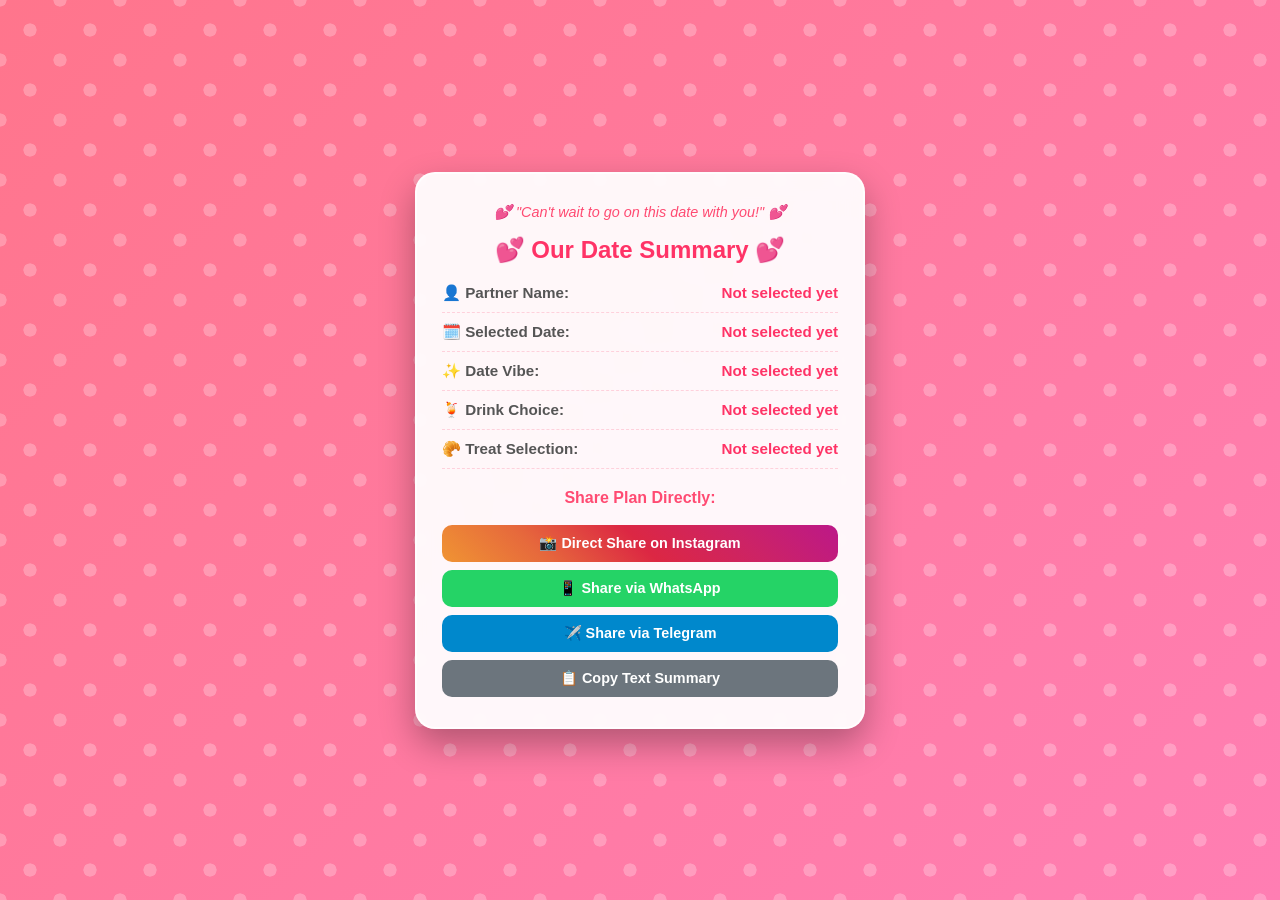
==== profile.html @ 8619ba56 "Add files via upload" ====
<!DOCTYPE html>
<html lang="en">
<head>
  <meta charset="UTF-8">
  <meta name="viewport" content="width=device-width, initial-scale=1.0">
  <title>Date Summary & Profile</title>
  <link rel="stylesheet" href="style.css">
</head>
<body class="bg-profile">
  <div class="heart-container" id="heartContainer"></div>
  <div class="summary-card popup-bounce">
    <div class="sweet-compliment">💕 "Can't wait to go on this date with you!" 💕</div>
    <h2>💕 Our Date Summary 💕</h2>
    
    <div class="info-group">
      <span class="label">👤 Partner Name:</span>
      <span class="value" id="user-name">Loading...</span>
    </div>
    <div class="info-group">
      <span class="label">🗓️ Selected Date:</span>
      <span class="value" id="summary-date">Loading...</span>
    </div>
    <div class="info-group">
      <span class="label">✨ Date Vibe:</span>
      <span class="value" id="summary-vibe">Loading...</span>
    </div>
    <div class="info-group">
      <span class="label">🍹 Drink Choice:</span>
      <span class="value" id="summary-activity">Loading...</span>
    </div>
    <div class="info-group">
      <span class="label">🥐 Treat Selection:</span>
      <span class="value" id="summary-gift">Loading...</span>
    </div>

    <h3 style="color:#ff4b72; margin: 20px 0 10px; font-size: 1rem;">Share Plan Directly:</h3>
    <button type="button" class="btn-share insta-btn" onclick="shareToInstagram()">📸 Direct Share on Instagram</button>
    <button type="button" class="btn-share whatsapp-btn" onclick="shareToWhatsApp()">📱 Share via WhatsApp</button>
    <button type="button" class="btn-share telegram-btn" onclick="shareToTelegram()">✈️ Share via Telegram</button>
    <button type="button" class="btn-share copy-btn" onclick="handleCopySummary()">📋 Copy Text Summary</button>
  </div>

  <script src="app.js"></script>
  <script>
    let uName, sDate, rawDate, sVibe, sActivity, sGift, currentPwd, shareableLink;

    document.addEventListener("DOMContentLoaded", () => {
      uName = parseValue(getChoice('user'));
      rawDate = parseValue(getChoice('date'));
      sDate = formatDDMMYYYY(getChoice('date'));
      sVibe = parseValue(getChoice('vibe'));
      sActivity = parseValue(getChoice('activity'));
      sGift = parseValue(getChoice('gift'));
      currentPwd = getSecretPassword();

      document.getElementById('user-name').innerText = uName;
      document.getElementById('summary-date').innerText = sDate;
      document.getElementById('summary-vibe').innerText = sVibe;
      document.getElementById('summary-activity').innerText = sActivity;
      document.getElementById('summary-gift').innerText = sGift;

      const baseUrl = window.location.origin + window.location.pathname.replace('profile.html', 'login.html');
      shareableLink = `${baseUrl}?key=${encodeURIComponent(currentPwd)}&user=${encodeURIComponent(uName)}&date=${encodeURIComponent(rawDate)}&vibe=${encodeURIComponent(sVibe)}&activity=${encodeURIComponent(sActivity)}&gift=${encodeURIComponent(sGift)}`;

      startUniqueAnimation();
      checkPartnerNotifications();
    });

    function buildMessage() {
      return `💖 *${uName}'s Date Plan* 💖\n` +
             `🗓️ Date: ${sDate}\n` +
             `✨ Vibe: ${sVibe}\n` +
             `🍹 Drink: ${sActivity}\n` +
             `🥐 Treat: ${sGift}\n\n` +
             `🔗 Unlock & edit our date plan here:\n${shareableLink}`;
    }

    function shareToInstagram() {
      navigator.clipboard.writeText(buildMessage());
      alert("Plan & unlock link copied! Opening Instagram... Just paste it in a message to your partner 💕");
      window.open(`https://www.instagram.com/direct/inbox/`, '_blank');
    }

    function shareToWhatsApp() {
      window.open("https://api.whatsapp.com/send?text=" + encodeURIComponent(buildMessage()), '_blank');
    }

    function shareToTelegram() {
      window.open("https://t.me/share/url?url=" + encodeURIComponent(shareableLink) + "&text=" + encodeURIComponent(buildMessage()), '_blank');
    }

    function handleCopySummary() {
      navigator.clipboard.writeText(buildMessage());
      alert("Summary and unlock link copied to clipboard! 📋💖");
    }
  </script>
</body>
</html>
---- style.css ----
/* ==========================================
   1. GLOBAL & RESET STYLES
   ========================================== */
* {
  box-sizing: border-box;
  margin: 0;
  padding: 0;
  font-family: 'Poppins', 'Segoe UI', Tahoma, Geneva, Verdana, sans-serif;
}

body {
  min-height: 100vh;
  display: flex;
  justify-content: center;
  align-items: center;
  background-attachment: fixed;
  background-size: cover;
  background-position: center;
  position: relative;
  overflow-x: hidden;
}

/* Base overlay mask to ensure content text remains easily readable over photo backgrounds */
body::after {
  content: "";
  position: absolute;
  top: 0; left: 0; right: 0; bottom: 0;
  background: rgba(0, 0, 0, 0.25);
  pointer-events: none;
  z-index: 0;
}

/* ==========================================
   2. PAGE BACKGROUND PICTURES
   ========================================== */

/* 1. Index Page (Welcome / Landing) */
body.bg-index {
  background-image: url('https://images.unsplash.com/photo-1518199266791-5375a83190b7?auto=format&fit=crop&w=1920&q=80');
}

/* 2. Login Page */
body.bg-login {
  background-image: url('https://images.unsplash.com/photo-1516589178581-6cd7833ae3b2?auto=format&fit=crop&w=1920&q=80');
}

/* 3. Date / Calendar Page (Calendar Background) */
body.bg-date {
  background-image: url('https://images.unsplash.com/photo-1506784983877-45594efa4cbe?auto=format&fit=crop&w=1920&q=80');
}

/* 4. Vibe Page */
body.bg-vibe {
  background-image: url('https://images.unsplash.com/photo-1511632765486-a01980e01a18?auto=format&fit=crop&w=1920&q=80');
}

/* 5. Drink Page */
body.bg-drink, body.bg-activity {
  background-image: url('https://images.unsplash.com/photo-1514362545857-3bc16c4c7d1b?auto=format&fit=crop&w=1920&q=80');
}

/* 6. Treat Page */
body.bg-treat, body.bg-gift {
  background-image: url('https://images.unsplash.com/photo-1509440159596-0249088772ff?auto=format&fit=crop&w=1920&q=80');
}

/* 7. Choice / Review Page */
body.bg-choice, body.bg-cart {
  background-image: url('https://images.unsplash.com/photo-1522673607200-164d1b6ce486?auto=format&fit=crop&w=1920&q=80');
}

/* 8. Profile / Summary Page (KEPT EXACTLY AS IT WAS) */
body.bg-profile {
  background: linear-gradient(135deg, #ff758c 0%, #ff7eb3 100%),
              radial-gradient(circle at 50% 30%, rgba(255, 255, 255, 0.3) 0%, transparent 60%);
  background-attachment: fixed;
}

body.bg-profile::after {
  display: none; /* Disables dark photo overlay on profile page */
}

body.bg-profile::before {
  content: "";
  position: absolute;
  top: 0; left: 0; right: 0; bottom: 0;
  background-image: radial-gradient(rgba(255, 255, 255, 0.25) 15%, transparent 16%),
                    radial-gradient(rgba(255, 255, 255, 0.25) 15%, transparent 16%);
  background-size: 60px 60px;
  background-position: 0 0, 30px 30px;
  pointer-events: none;
  z-index: 0;
}

/* ==========================================
   3. CONTAINERS & CARDS
   ========================================== */
.container, .summary-card {
  position: relative;
  z-index: 10;
  background: rgba(255, 255, 255, 0.94);
  backdrop-filter: blur(12px);
  -webkit-backdrop-filter: blur(12px);
  border-radius: 20px;
  padding: 30px 25px;
  width: 90%;
  max-width: 450px;
  box-shadow: 0 15px 35px rgba(0, 0, 0, 0.3);
  border: 2px solid rgba(255, 255, 255, 0.8);
  text-align: center;
}

.sweet-compliment {
  font-size: 0.9rem;
  color: #ff4b72;
  margin-bottom: 15px;
  font-style: italic;
  font-weight: 500;
}

h2 {
  color: #ff3366;
  margin-bottom: 10px;
  font-size: 1.5rem;
}

p {
  color: #555;
  font-size: 0.9rem;
  margin-bottom: 20px;
}

/* ==========================================
   4. FORM INPUTS & BUTTONS
   ========================================== */
.input-field {
  width: 100%;
  padding: 12px 15px;
  margin-bottom: 15px;
  border: 2px solid #ffd1dc;
  border-radius: 12px;
  outline: none;
  font-size: 0.95rem;
  transition: border-color 0.3s;
  background: #ffffff;
}

.input-field:focus {
  border-color: #ff4b72;
}

.btn {
  width: 100%;
  padding: 12px;
  background: linear-gradient(135deg, #ff4b72, #ff758c);
  color: #fff;
  border: none;
  border-radius: 12px;
  font-size: 1rem;
  font-weight: 600;
  cursor: pointer;
  box-shadow: 0 5px 15px rgba(255, 75, 114, 0.3);
  transition: transform 0.2s, box-shadow 0.2s;
}

.btn:hover {
  transform: translateY(-2px);
  box-shadow: 0 8px 20px rgba(255, 75, 114, 0.4);
}

/* ==========================================
   5. OPTIONS GRID & SELECTION CARDS
   ========================================== */
.options-grid {
  display: grid;
  grid-template-columns: 1fr 1fr;
  gap: 12px;
  margin-bottom: 20px;
}

.option-card {
  background: #fff0f3;
  border: 2px solid #ffccd5;
  border-radius: 15px;
  padding: 15px 10px;
  cursor: pointer;
  transition: all 0.3s ease;
  display: flex;
  flex-direction: column;
  align-items: center;
}

.option-card:hover, .option-card.selected {
  background: #ff4b72;
  color: #fff;
  border-color: #ff4b72;
  transform: scale(1.03);
}

.option-card span.icon {
  font-size: 2rem;
  margin-bottom: 8px;
}

.option-card span.text {
  font-size: 0.9rem;
  font-weight: 600;
}

/* ==========================================
   6. PROFILE SUMMARY & SHARE BUTTONS
   ========================================== */
.info-group {
  display: flex;
  justify-content: space-between;
  align-items: center;
  padding: 10px 0;
  border-bottom: 1px dashed #ffd1dc;
  font-size: 0.95rem;
}

.info-group .label {
  font-weight: 600;
  color: #555;
}

.info-group .value {
  color: #ff3366;
  font-weight: 600;
}

.btn-share {
  width: 100%;
  padding: 10px;
  margin-top: 8px;
  border: none;
  border-radius: 10px;
  color: #fff;
  font-weight: 600;
  cursor: pointer;
  font-size: 0.9rem;
  transition: opacity 0.2s, transform 0.2s;
}

.btn-share:hover {
  opacity: 0.9;
  transform: translateY(-1px);
}

.insta-btn { background: linear-gradient(45deg, #f09433 0%, #e6683c 25%, #dc2743 50%, #cc2366 75%, #bc1888 100%); }
.whatsapp-btn { background-color: #25d366; }
.telegram-btn { background-color: #0088cc; }
.copy-btn { background-color: #6c757d; }

/* ==========================================
   7. FLOATING HEARTS & NOTIFICATIONS
   ========================================== */
.heart-container {
  position: fixed;
  top: 0; left: 0; width: 100%; height: 100%;
  pointer-events: none; overflow: hidden; z-index: 1;
}

.floating-heart {
  position: absolute;
  bottom: -50px;
  animation: floatUp linear infinite;
  opacity: 0.8;
}

@keyframes floatUp {
  0% { transform: translateY(0) rotate(0deg); opacity: 0.8; }
  100% { transform: translateY(-110vh) rotate(360deg); opacity: 0; }
}

.sweet-error {
  display: none;
  margin-top: 15px;
  padding: 10px 15px;
  background-color: #ffe6e8;
  color: #d8000c;
  border: 1px solid #ffb6c1;
  border-radius: 10px;
  font-size: 0.88rem;
}

.notify-toast {
  position: fixed;
  top: 20px; right: 20px;
  background: #fff;
  border-left: 5px solid #ff4b72;
  padding: 12px 20px;
  border-radius: 8px;
  box-shadow: 0 10px 25px rgba(0,0,0,0.15);
  z-index: 999;
  display: none;
}
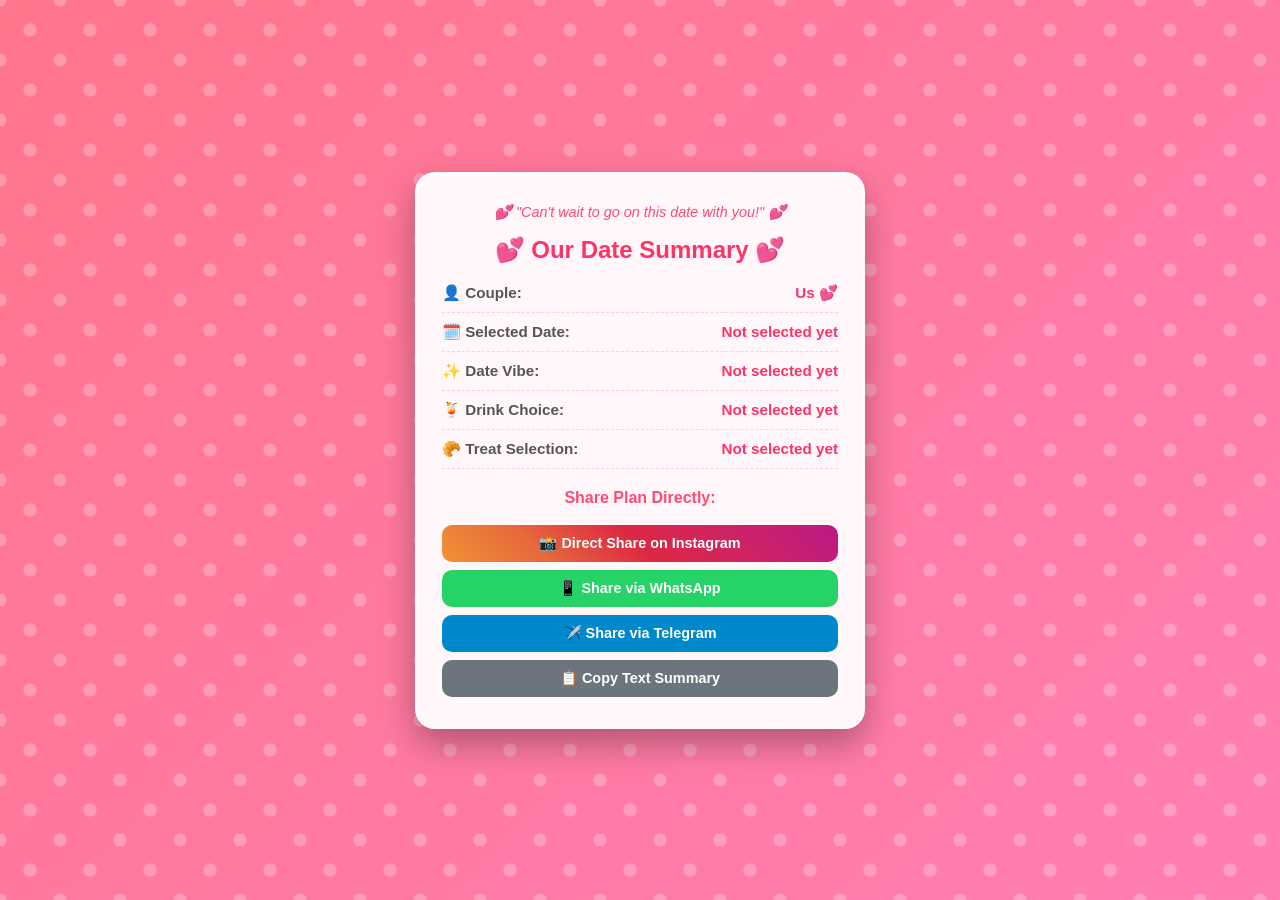
==== commit e3212cb3: "Update profile.html" ====
--- a/profile.html
+++ b/profile.html
@@ -13,7 +13,7 @@
     <h2>💕 Our Date Summary 💕</h2>
     
     <div class="info-group">
-      <span class="label">👤 Partner Name:</span>
+      <span class="label">👤 Couple:</span>
       <span class="value" id="user-name">Loading...</span>
     </div>
     <div class="info-group">
@@ -49,8 +49,8 @@
       rawDate = parseValue(getChoice('date'));
       sDate = formatDDMMYYYY(getChoice('date'));
       sVibe = parseValue(getChoice('vibe'));
-      sActivity = parseValue(getChoice('activity'));
-      sGift = parseValue(getChoice('gift'));
+      sActivity = parseValue(getChoice('drink') || getChoice('activity'));
+      sGift = parseValue(getChoice('treat') || getChoice('gift'));
       currentPwd = getSecretPassword();
 
       document.getElementById('user-name').innerText = uName;
@@ -61,9 +61,6 @@
 
       const baseUrl = window.location.origin + window.location.pathname.replace('profile.html', 'login.html');
       shareableLink = `${baseUrl}?key=${encodeURIComponent(currentPwd)}&user=${encodeURIComponent(uName)}&date=${encodeURIComponent(rawDate)}&vibe=${encodeURIComponent(sVibe)}&activity=${encodeURIComponent(sActivity)}&gift=${encodeURIComponent(sGift)}`;
-
-      startUniqueAnimation();
-      checkPartnerNotifications();
     });
 
     function buildMessage() {
@@ -95,4 +92,4 @@
     }
   </script>
 </body>
-</html>+</html>
--- a/style.css
+++ b/style.css
@@ -20,7 +20,7 @@
   overflow-x: hidden;
 }
 
-/* Base overlay mask to ensure content text remains easily readable over photo backgrounds */
+/* Base overlay mask for text contrast over photos */
 body::after {
   content: "";
   position: absolute;
@@ -34,7 +34,7 @@
    2. PAGE BACKGROUND PICTURES
    ========================================== */
 
-/* 1. Index Page (Welcome / Landing) */
+/* 1. Index Page */
 body.bg-index {
   background-image: url('https://images.unsplash.com/photo-1518199266791-5375a83190b7?auto=format&fit=crop&w=1920&q=80');
 }
@@ -44,7 +44,7 @@
   background-image: url('https://images.unsplash.com/photo-1516589178581-6cd7833ae3b2?auto=format&fit=crop&w=1920&q=80');
 }
 
-/* 3. Date / Calendar Page (Calendar Background) */
+/* 3. Date / Calendar Page */
 body.bg-date {
   background-image: url('https://images.unsplash.com/photo-1506784983877-45594efa4cbe?auto=format&fit=crop&w=1920&q=80');
 }
@@ -64,12 +64,12 @@
   background-image: url('https://images.unsplash.com/photo-1509440159596-0249088772ff?auto=format&fit=crop&w=1920&q=80');
 }
 
-/* 7. Choice / Review Page */
+/* 7. Choice Page */
 body.bg-choice, body.bg-cart {
   background-image: url('https://images.unsplash.com/photo-1522673607200-164d1b6ce486?auto=format&fit=crop&w=1920&q=80');
 }
 
-/* 8. Profile / Summary Page (KEPT EXACTLY AS IT WAS) */
+/* 8. Profile / Summary Page (Kept as Gradient + Pattern) */
 body.bg-profile {
   background: linear-gradient(135deg, #ff758c 0%, #ff7eb3 100%),
               radial-gradient(circle at 50% 30%, rgba(255, 255, 255, 0.3) 0%, transparent 60%);
@@ -77,7 +77,7 @@
 }
 
 body.bg-profile::after {
-  display: none; /* Disables dark photo overlay on profile page */
+  display: none;
 }
 
 body.bg-profile::before {
@@ -286,12 +286,24 @@
 
 .notify-toast {
   position: fixed;
-  top: 20px; right: 20px;
-  background: #fff;
-  border-left: 5px solid #ff4b72;
-  padding: 12px 20px;
-  border-radius: 8px;
-  box-shadow: 0 10px 25px rgba(0,0,0,0.15);
-  z-index: 999;
+  top: 25px;
+  left: 50%;
+  transform: translateX(-50%);
+  background: #ffffff;
+  color: #ff3366;
+  border: 2px solid #ff758c;
+  padding: 12px 22px;
+  border-radius: 30px;
+  box-shadow: 0 10px 25px rgba(255, 75, 114, 0.35);
+  z-index: 9999;
+  font-weight: 600;
+  font-size: 0.92rem;
+  text-align: center;
   display: none;
-}+  animation: popupBounce 0.4s ease-out;
+}
+
+@keyframes popupBounce {
+  0% { transform: translate(-50%, -20px) scale(0.85); opacity: 0; }
+  100% { transform: translate(-50%, 0) scale(1); opacity: 1; }
+}
